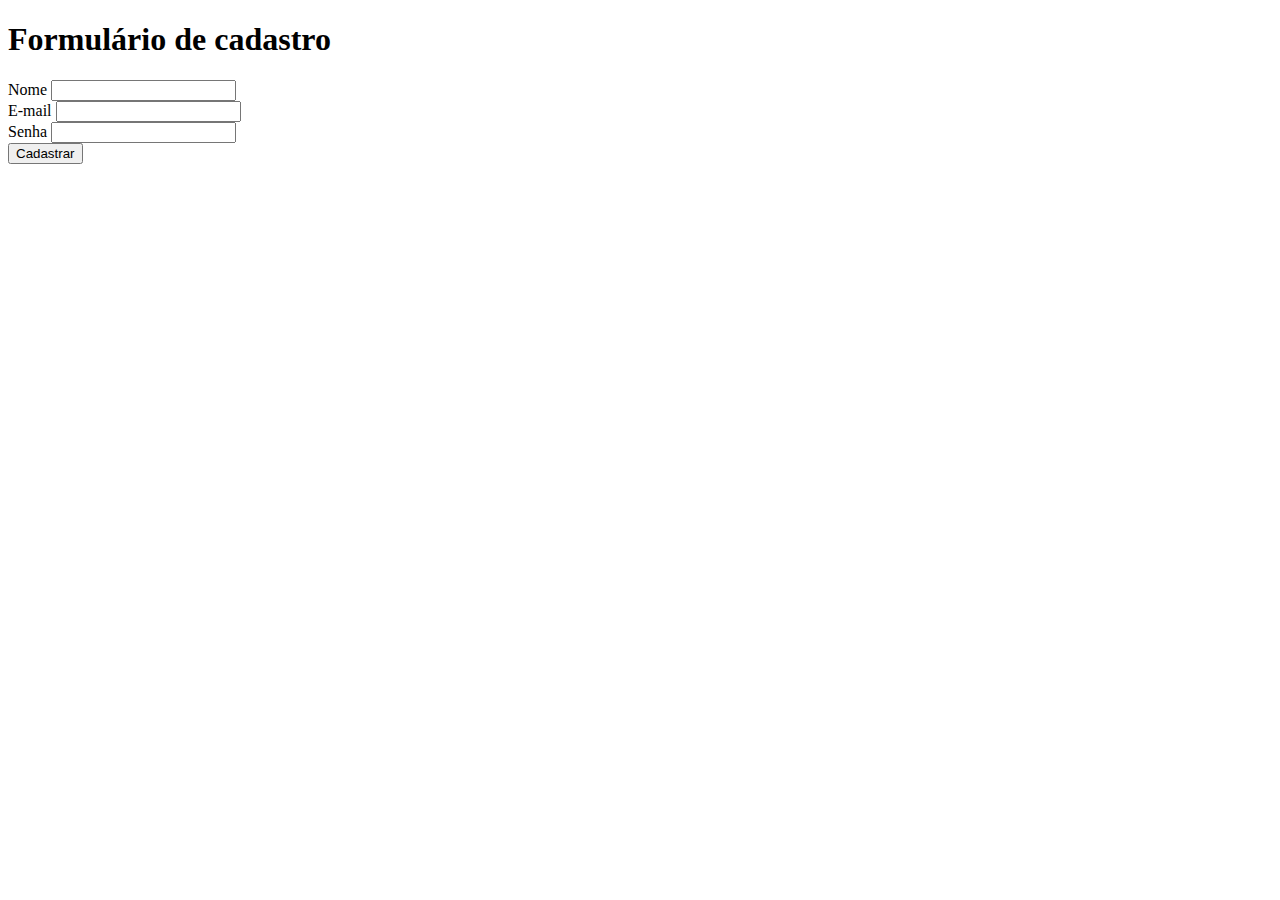
==== index.html @ f142bce2 "commit tarefa" ====
<!DOCTYPE html>
<html lang="en">
<head>
    <meta charset="UTF-8">
    <meta name="viewport" content="width=device-width, initial-scale=1.0">
    <title>Tarefa 1</title>
</head>
<body>
    <h1>Formulário de cadastro</h1>
    <label for="name">Nome </label><input id="name" type="text"><br>
    <label for="email">E-mail </label><input id="email" type="email"><br>
    <label for="password">Senha </label><input id="password" type="password"><br>
    <button type="submit">Cadastrar</button>
</body>
</html>
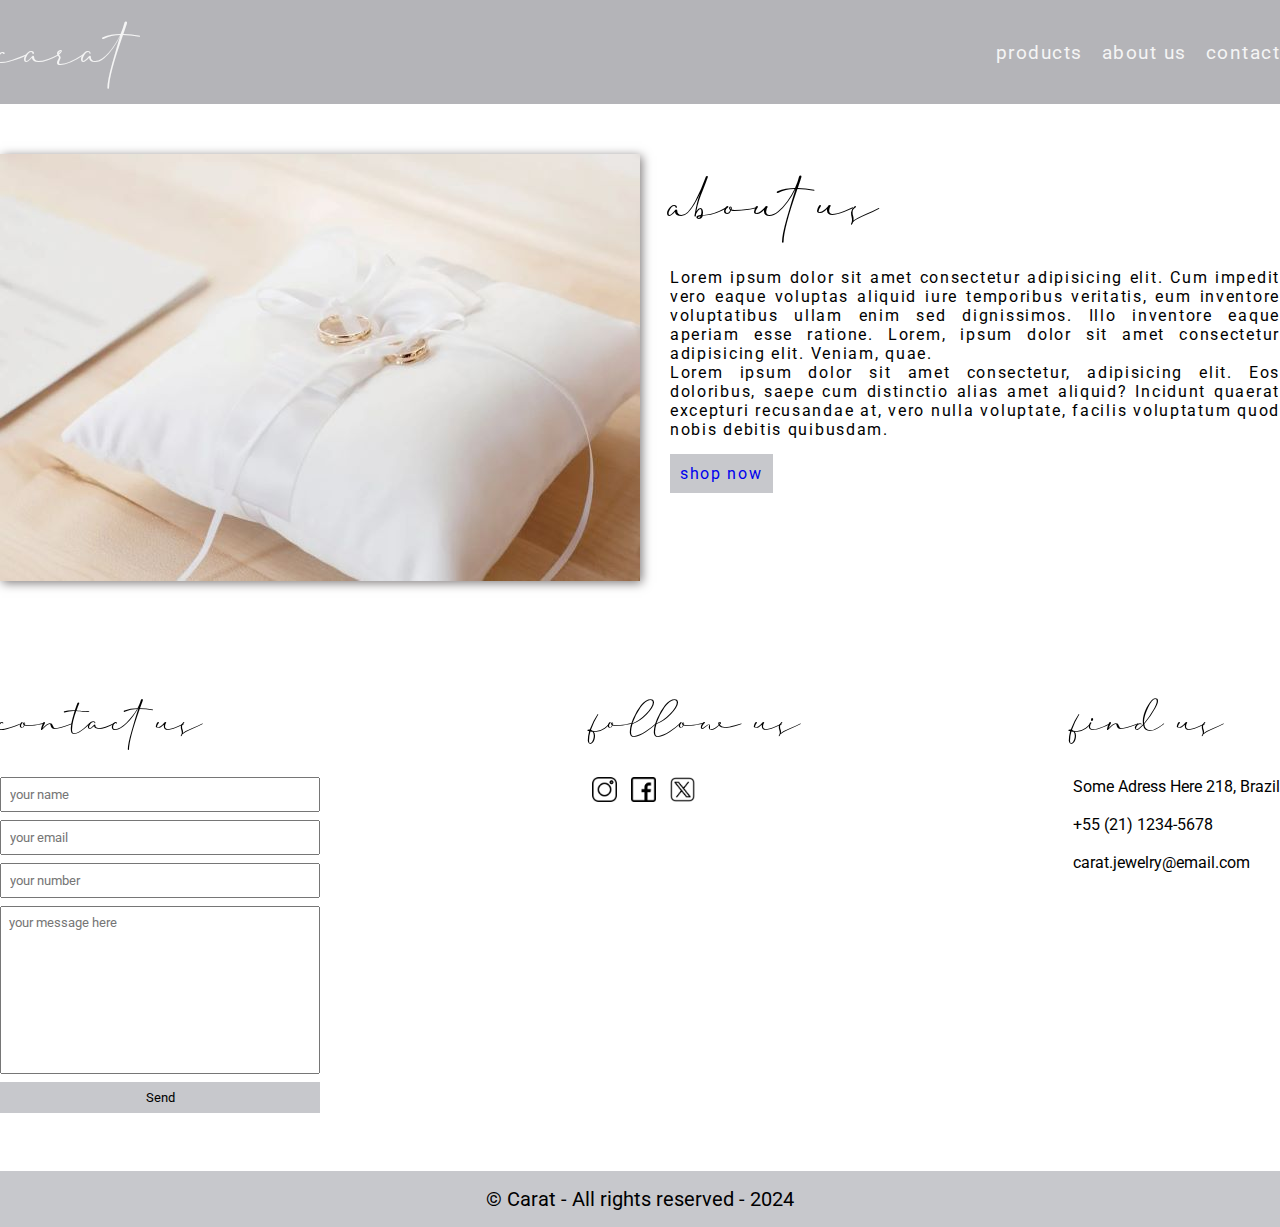
==== commit e8ce09ba: "commit inicial" ====
--- a/index.html
+++ b/index.html
@@ -3,13 +3,68 @@
 <head>
     <meta charset="UTF-8">
     <meta name="viewport" content="width=device-width, initial-scale=1.0">
-    <title>Tarefa 1</title>
+    <title>Carat Jewelry</title>
+    <link rel="stylesheet" href="tarefa3.style.css">
+    <link rel="preconnect" href="https://fonts.googleapis.com">
+    <link rel="preconnect" href="https://fonts.gstatic.com" crossorigin>
+    <link href="https://fonts.googleapis.com/css2?family=Roboto:ital,wght@0,100;0,300;0,400;0,500;0,700;0,900;1,100;1,300;1,400;1,500;1,700;1,900&display=swap" rel="stylesheet">
+
 </head>
 <body>
-    <h1>Formulário de cadastro</h1>
-    <label for="name">Nome </label><input id="name" type="text"><br>
-    <label for="email">E-mail </label><input id="email" type="email"><br>
-    <label for="password">Senha </label><input id="password" type="password"><br>
-    <button type="submit">Cadastrar</button>
+    <header>
+        <div class="container">
+            <h1>carat</h1>
+            <nav>
+                <li><a href="#">products</a></li>
+                <li><a href="#about">about us</a></li>
+                <li><a href="#contact">contact</a></li>
+                
+            </nav>
+        </div>
+    </header>
+    <section id="about">
+        <div class="container">
+            <img id="ring-photo" src="image/alianças.jpg" alt="foto de aliança">
+            <div>
+                <h2>about us</h2>
+                <p>Lorem ipsum dolor sit amet consectetur adipisicing elit. Cum impedit vero eaque voluptas aliquid iure temporibus veritatis, eum inventore voluptatibus ullam enim sed dignissimos. Illo inventore eaque aperiam esse ratione. Lorem, ipsum dolor sit amet consectetur adipisicing elit. Veniam, quae.</p>
+                <p>Lorem ipsum dolor sit amet consectetur, adipisicing elit. Eos doloribus, saepe cum distinctio alias amet aliquid? Incidunt quaerat excepturi recusandae at, vero nulla voluptate, facilis voluptatum quod nobis debitis quibusdam.</p>
+                <p><a id="link-shop" href="#">shop now</a></p>
+            </div>
+        </div>
+    </section>
+    <section id="contact">
+        <div class="container">
+            <div class="contact-methods">
+                <div>
+                    <h2>contact us</h2>
+                    <form>
+                        <input type="text" placeholder="your name" required>
+                        <input type="email" placeholder="your email" required>
+                        <input type="tel" placeholder="your number">
+                        <textarea placeholder="your message here" cols="30" rows="10"></textarea>
+                        <button type="submit">Send</button>
+                    </form>
+                </div>
+                <div>
+                    <h2>follow us</h2>
+                    <ul class="social-links">
+                        <li><a href="#"><img src="image/instagram.png" alt=""></a></li>
+                        <li><a href="#"><img src="image/facebook.png" alt=""></a></li>
+                        <li><a href="#"><img src="image/twitter.png" alt=""></a></li>
+                    </ul>
+                </div>
+                <div>
+                    <h2>find us</h2>
+                    <p>Some Adress Here 218, Brazil</p><br>
+                    <p>+55 (21) 1234-5678</p><br>
+                    <p>carat.jewelry@email.com</p>
+                </div>
+            </div>
+        </div>
+    </section>
+    <footer>
+        <p>&copy; Carat - All rights reserved - 2024</p>
+    </footer>
 </body>
 </html>--- a/tarefa3.style.css
+++ b/tarefa3.style.css
@@ -0,0 +1,128 @@
+* {
+    margin: 0;
+    padding: 0;
+    box-sizing: border-box;
+    font-family: roboto;
+    
+}
+@font-face {
+    font-family: cherolina;
+    src: url(fonts/Cherolina.ttf);
+}
+
+header {
+    background-color: #B4B4B8;
+    color: whitesmoke;
+}
+header .container {
+    display: flex;
+    align-items: center;
+    justify-content: space-between;
+}
+header h1, section h2 {
+    font-family: cherolina;
+    font-weight: normal;
+    font-size: 90px;
+}
+
+.container {
+    max-width: 1280px;
+    width: 100%;
+    margin: 0 auto;
+}
+
+header nav li {
+    display: inline;
+    margin-left: 15px;
+    
+}
+header nav li a {
+    font-size: 19px;
+    letter-spacing: 1.5px;
+    color: whitesmoke;
+    text-decoration: none;
+    
+}
+header nav li a:hover {
+    text-decoration: underline;
+}
+section {
+    padding: 50px 0;
+}
+section .container {
+    display: flex;
+}
+#about h2 {
+    margin-bottom: 10px;
+    margin-left: 30px;
+}
+#about p {
+    margin-left: 30px;
+}
+
+#about p {
+    text-align: justify;
+    letter-spacing: 1.7px;
+}
+#ring-photo {
+    box-shadow: 2px 2px 10px #7e7979;
+}
+#contact .container {
+    display: block;
+}
+#link-shop {
+    display: inline-block;
+    text-decoration: none;
+    padding: 10px;
+    background-color: #C7C8CC;
+    margin-top: 15px;
+}
+#link-shop:hover {
+    text-decoration: underline;
+}
+.contact-methods {
+    display: flex;
+    justify-content: space-between;
+}
+.contact-methods h2 {
+    font-size: 70px;
+    margin-bottom: 15px;
+}
+
+.social-links li {
+    display: inline;
+    margin-right: 10px;
+}
+.social-links img {
+    height: 25px;
+}
+.social-links img:hover {
+    opacity: 0.5;
+}
+form input, form textarea, form button {
+    display: block;
+    margin-bottom: 8px;
+    padding: 8px;
+    width: 320px;
+}
+form button {
+    background-color: #C7C8CC;
+    border: none;
+}
+form button:hover {
+    background-color: #B4B4B8;
+    cursor: pointer;
+}
+form textarea {
+    resize: none;
+    font-family: roboto;
+}
+input:focus, textarea:focus {
+    outline-color: #7e7979;
+}
+footer {
+    padding: 16px;
+    background-color:#C7C8CC;
+    font-size: 20px;
+    text-align: center;
+}